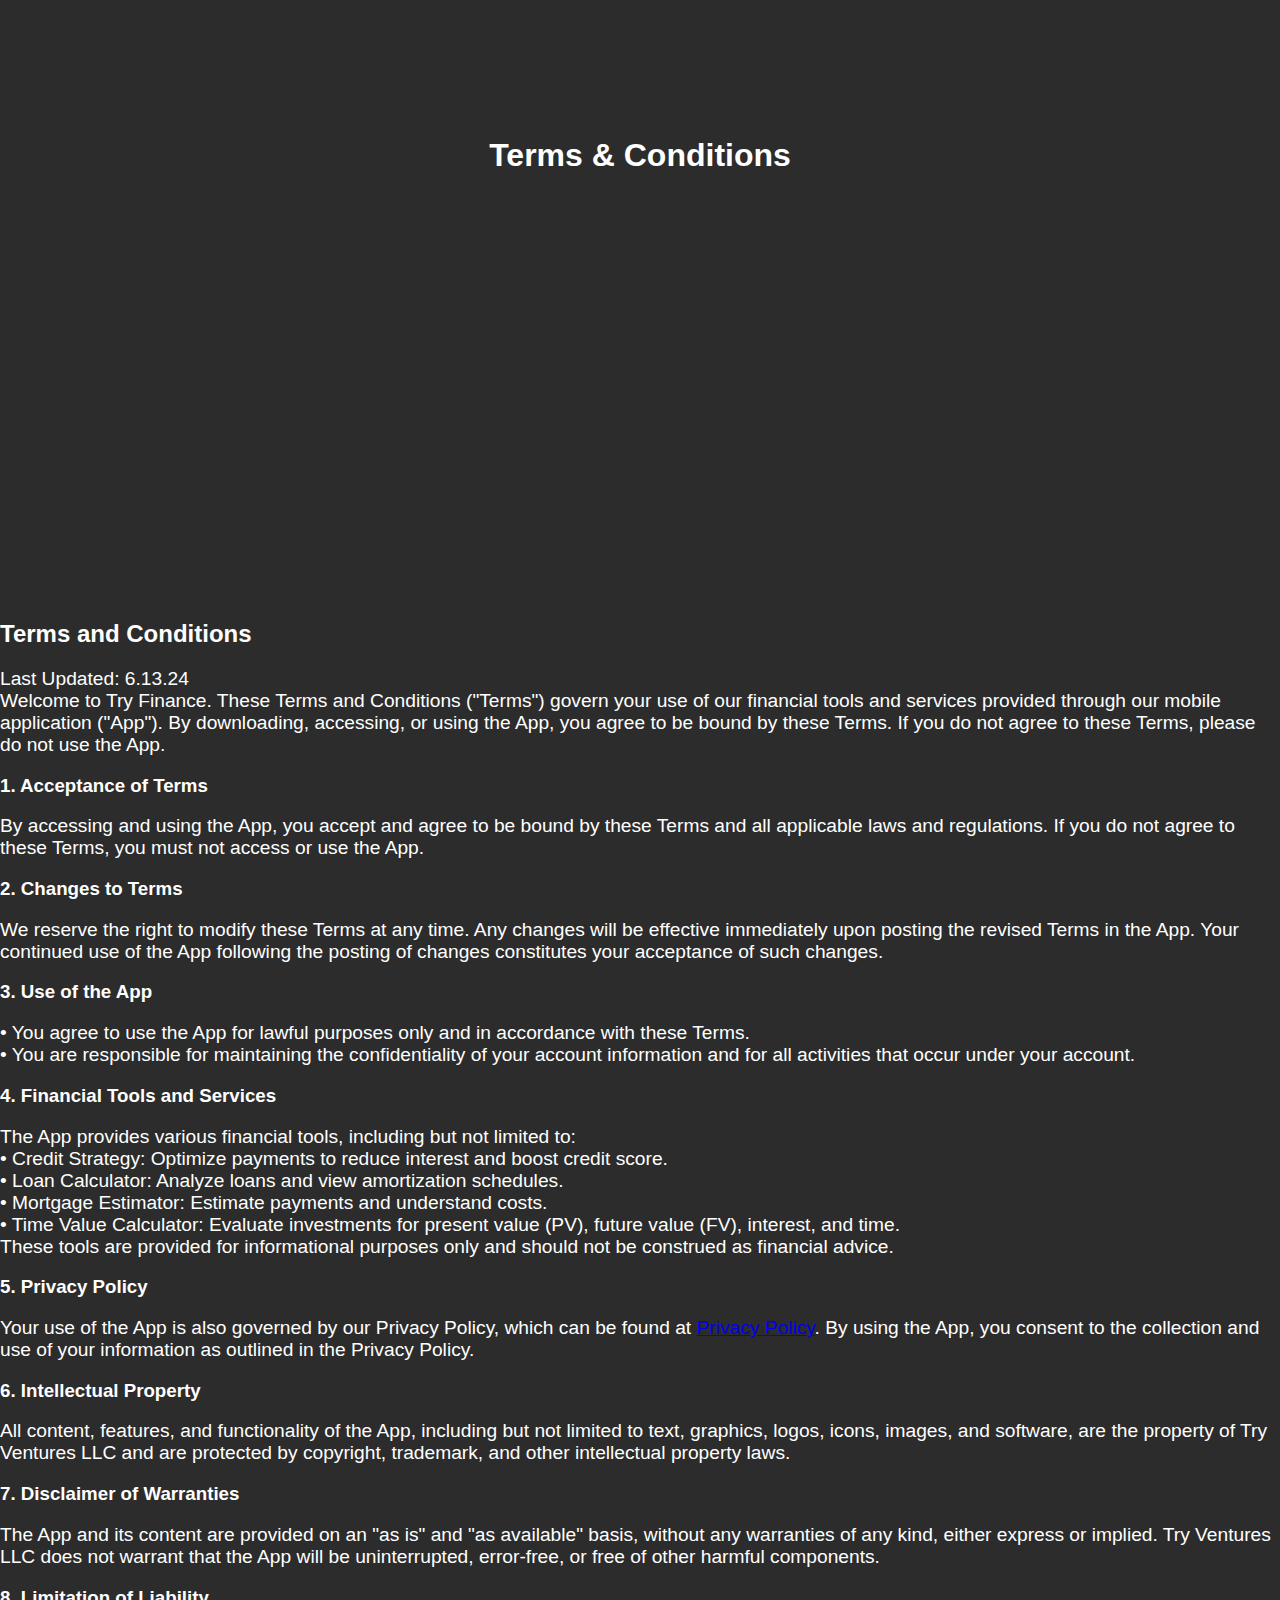
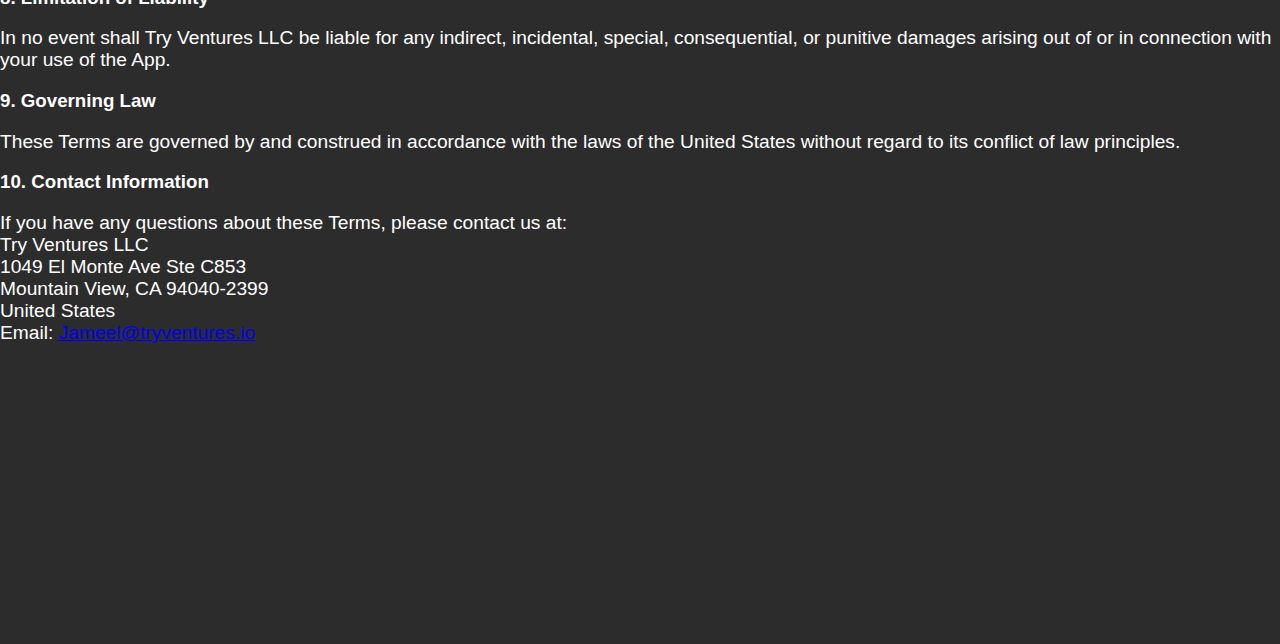
==== terms.html @ 2c40a9de "removing p1" ====
<!DOCTYPE html>
<html lang="en">
<head>
    <meta charset="UTF-8">
    <meta name="viewport" content="width=device-width, initial-scale=1.0">
    <title>Terms and Conditions - Try Finance</title>
    <link rel="stylesheet" href="index.css">
</head>
<body>
    <div class="container">
        <nav>
            <h1>Terms & Conditions</h1>
            <p></p>
        </nav>
    </div>
    <div class="terms-content">
        <h2>Terms and Conditions</h2>
        <p>Last Updated: 6.13.24</p>
        <p>Welcome to Try Finance. These Terms and Conditions ("Terms") govern your use of our financial tools and services provided through our mobile application ("App"). By downloading, accessing, or using the App, you agree to be bound by these Terms. If you do not agree to these Terms, please do not use the App.</p>
        
        <h3>1. Acceptance of Terms</h3>
        <p>By accessing and using the App, you accept and agree to be bound by these Terms and all applicable laws and regulations. If you do not agree to these Terms, you must not access or use the App.</p>
        
        <h3>2. Changes to Terms</h3>
        <p>We reserve the right to modify these Terms at any time. Any changes will be effective immediately upon posting the revised Terms in the App. Your continued use of the App following the posting of changes constitutes your acceptance of such changes.</p>
        
        <h3>3. Use of the App</h3>
        <p>
            • You agree to use the App for lawful purposes only and in accordance with these Terms.<br>
            • You are responsible for maintaining the confidentiality of your account information and for all activities that occur under your account.
        </p>
        
        <h3>4. Financial Tools and Services</h3>
        <p>
            The App provides various financial tools, including but not limited to:<br>
            • Credit Strategy: Optimize payments to reduce interest and boost credit score.<br>
            • Loan Calculator: Analyze loans and view amortization schedules.<br>
            • Mortgage Estimator: Estimate payments and understand costs.<br>
            • Time Value Calculator: Evaluate investments for present value (PV), future value (FV), interest, and time.
        </p>
        <p>These tools are provided for informational purposes only and should not be construed as financial advice.</p>
        
        <h3>5. Privacy Policy</h3>
        <p>Your use of the App is also governed by our Privacy Policy, which can be found at <a href="privacy.html">Privacy Policy</a>. By using the App, you consent to the collection and use of your information as outlined in the Privacy Policy.</p>
        
        <h3>6. Intellectual Property</h3>
        <p>All content, features, and functionality of the App, including but not limited to text, graphics, logos, icons, images, and software, are the property of Try Ventures LLC and are protected by copyright, trademark, and other intellectual property laws.</p>
        
        <h3>7. Disclaimer of Warranties</h3>
        <p>The App and its content are provided on an "as is" and "as available" basis, without any warranties of any kind, either express or implied. Try Ventures LLC does not warrant that the App will be uninterrupted, error-free, or free of other harmful components.</p>
        
        <h3>8. Limitation of Liability</h3>
        <p>In no event shall Try Ventures LLC be liable for any indirect, incidental, special, consequential, or punitive damages arising out of or in connection with your use of the App.</p>
        
        <h3>9. Governing Law</h3>
        <p>These Terms are governed by and construed in accordance with the laws of the United States without regard to its conflict of law principles.</p>
        
        <h3>10. Contact Information</h3>
        <p>If you have any questions about these Terms, please contact us at:</p>
        <p>
            Try Ventures LLC<br>
            1049 El Monte Ave Ste C853<br>
            Mountain View, CA 94040-2399<br>
            United States<br>
            Email: <a href="mailto:Jameel@tryventures.io">Jameel@tryventures.io</a>
        </p>
    </div>
</body>
</html>
---- index.css ----
body, html {
  height: 100%;
  margin: 0;
  font-family: 'Tahoma', sans-serif;
  background-color: #2c2c2c; /* Dark grey background */
  color: #fff; /* White text color */
}

.container {
  display: flex;
  flex-direction: column;
  justify-content: center;
  align-items: center;
  height: 100%;
  width: 100%; /* Ensure container takes full width */
  padding: 20px;
  box-sizing: border-box;
  margin-top: -300px;
  text-align: center; /* Center text in the container */
}

nav {
  padding: 20px;
}

h1 {
  font-size: 2em;
  color: #ffffff; /* White color for the heading */
  margin-bottom: 10px; /* Add some space below the heading */
}

p {
  font-size: 1.2em;
  color: #fff; /* White text color */
  margin: 0;
}

.coming-soon {
  position: absolute;
  bottom: 50px;
  left: 20px;
  text-align: left;
}

.coming-soon h2 {
  font-size: 1.5em;
  margin-bottom: 5px;
  color: #1cb41c; /* Cerulean blue color for the heading */
}

.unclickable-link {
  font-size: 1.2em;
  color: #fff; /* White text color */
  text-decoration: underline;
}

.privacy-policy {
  position: absolute;
  bottom: 20px;
  right: 20px;
  text-align: right;
}

.privacy-policy p {
  font-size: 1em;
  color: #7d7d7d; /* Greyed out text color */
  margin: 0;
}

/* Adjustments for smaller screens */
@media only screen and (max-width: 600px) {
  .container {
    padding: 10px; /* Add padding for smaller screens */
    margin-top: 0; /* Adjust margin for smaller screens */
    text-align: left; /* Left-align text for mobile */
  }

  nav {
    width: 100%; /* Make nav take the full width */
    margin-top: 10px; /* Reduce margin for smaller screens */
    padding: 15px; /* Adjust padding for smaller screens */
  }

  h1 {
    font-size: 1.8em; /* Adjust heading size for smaller screens */
  }

  p {
    font-size: 1em; /* Adjust paragraph size for smaller screens */
  }

  .coming-soon {
    left: 10px; /* Adjust position for smaller screens */
    bottom: 10px;
  }

  .coming-soon h2 {
    font-size: 1.3em; /* Adjust heading size for smaller screens */
  }

  .unclickable-link {
    font-size: 1em; /* Adjust paragraph size for smaller screens */
  }

  .privacy-policy {
    right: 10px; /* Adjust position for smaller screens */
    bottom: 10px;
  }

  .privacy-policy p {
    font-size: 0.8em; /* Adjust paragraph size for smaller screens */
  }
}
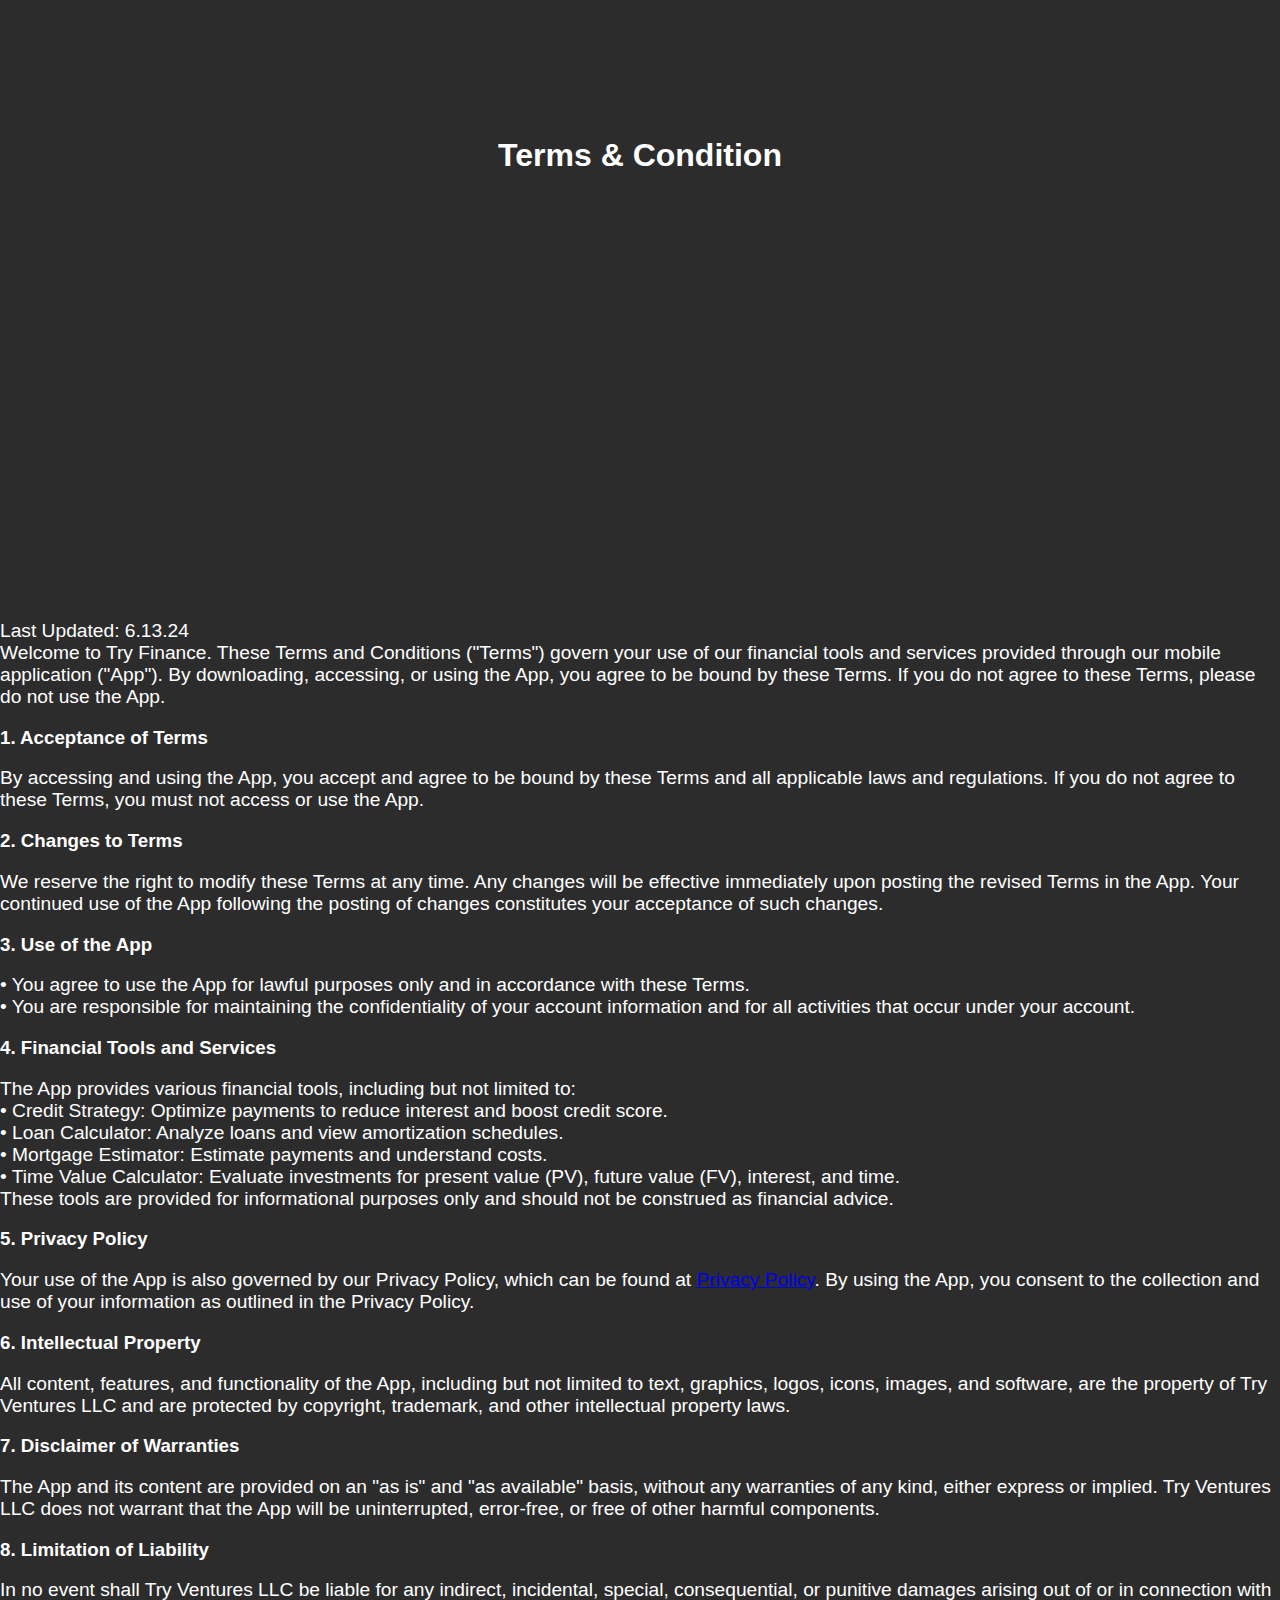
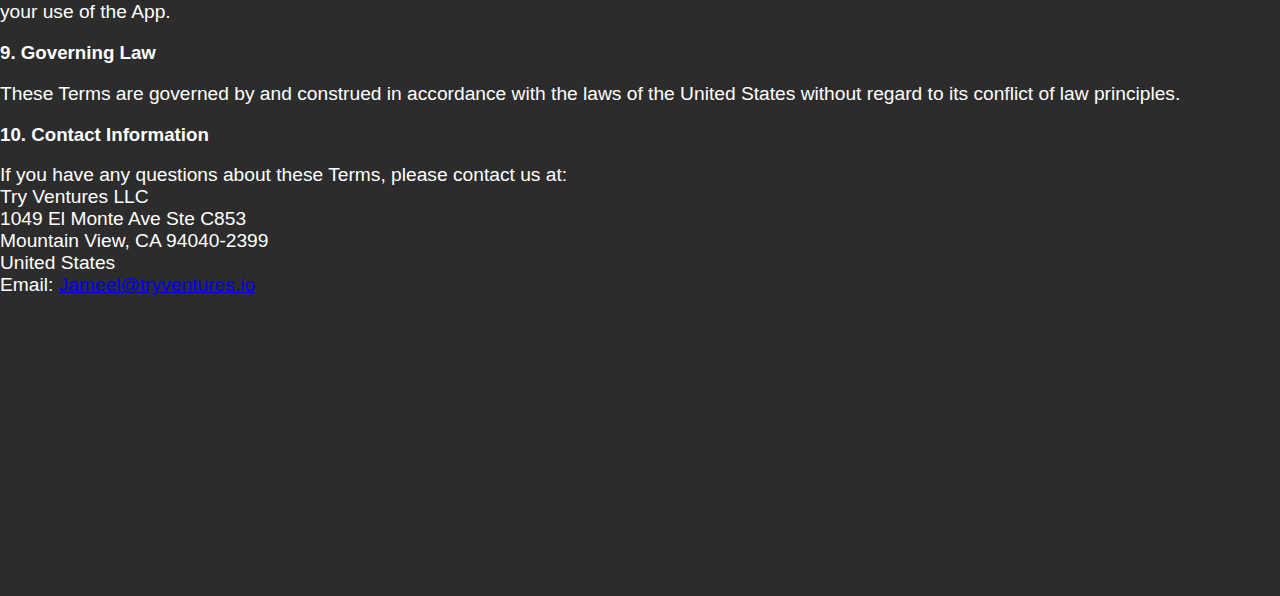
==== commit c5409ef6: "idk" ====
--- a/terms.html
+++ b/terms.html
@@ -9,12 +9,12 @@
 <body>
     <div class="container">
         <nav>
-            <h1>Terms & Conditions</h1>
-            <p></p>
+            <h1>Terms & Condition</h1>
+
         </nav>
     </div>
     <div class="terms-content">
-        <h2>Terms and Conditions</h2>
+        <h2></h2>
         <p>Last Updated: 6.13.24</p>
         <p>Welcome to Try Finance. These Terms and Conditions ("Terms") govern your use of our financial tools and services provided through our mobile application ("App"). By downloading, accessing, or using the App, you agree to be bound by these Terms. If you do not agree to these Terms, please do not use the App.</p>
         
--- a/index.css
+++ b/index.css
@@ -1,113 +1,185 @@
-body, html {
-  height: 100%;
-  margin: 0;
-  font-family: 'Tahoma', sans-serif;
-  background-color: #2c2c2c; /* Dark grey background */
-  color: #fff; /* White text color */
+body, html { 
+  height: 100%; 
+  margin: 0; 
+  font-family: 'Tahoma', sans-serif; 
+  background-color: #2c2c2c; /* Dark grey background */ 
+  color: #fff; /* White text color */ 
 }
 
-.container {
-  display: flex;
-  flex-direction: column;
-  justify-content: center;
-  align-items: center;
-  height: 100%;
-  width: 100%; /* Ensure container takes full width */
-  padding: 20px;
-  box-sizing: border-box;
-  margin-top: -300px;
-  text-align: center; /* Center text in the container */
+/* Container styles */
+.container { 
+  display: flex; 
+  flex-direction: column; 
+  justify-content: center; 
+  align-items: center; 
+  height: 100%; 
+  width: 100%; /* Ensure container takes full width */ 
+  padding: 20px; 
+  box-sizing: border-box; 
+  margin-top: -300px; 
+  text-align: center; /* Center text in the container */ 
+  
 }
 
-nav {
-  padding: 20px;
+/* Navigation styles */
+nav { 
+  padding: 20px; 
 }
 
-h1 {
-  font-size: 2em;
-  color: #ffffff; /* White color for the heading */
-  margin-bottom: 10px; /* Add some space below the heading */
+/* Heading styles */
+h1 { 
+  font-size: 2em; 
+  color: #ffffff; /* White color for the heading */ 
+  margin-bottom: 10px; /* Add some space below the heading */ 
 }
 
-p {
-  font-size: 1.2em;
-  color: #fff; /* White text color */
-  margin: 0;
+/* Paragraph styles */
+p { 
+  font-size: 1.2em; 
+  color: #fff; /* White text color */ 
+  margin: 0; 
 }
 
-.coming-soon {
-  position: absolute;
-  bottom: 50px;
-  left: 20px;
-  text-align: left;
+/* Coming soon section styles */
+.coming-soon { 
+  position: absolute; 
+  bottom: 50px; 
+  left: 20px; 
+  text-align: left; 
 }
 
-.coming-soon h2 {
-  font-size: 1.5em;
-  margin-bottom: 5px;
-  color: #1cb41c; /* Cerulean blue color for the heading */
+.coming-soon h2 { 
+  font-size: 1.5em; 
+  margin-bottom: 5px; 
+  color: #1cb41c; /* Cerulean blue color for the heading */ 
 }
 
-.unclickable-link {
-  font-size: 1.2em;
-  color: #fff; /* White text color */
-  text-decoration: underline;
+.unclickable-link { 
+  font-size: 1.2em; 
+  color: #fff; /* White text color */ 
+  text-decoration: underline; 
 }
 
-.privacy-policy {
-  position: absolute;
-  bottom: 20px;
-  right: 20px;
-  text-align: right;
+/* Contact link styles */
+.contact-link { 
+  position: absolute; 
+  bottom: 70px; 
+  right: 20px; 
+  text-align: right; 
 }
 
-.privacy-policy p {
-  font-size: 1em;
-  color: #7d7d7d; /* Greyed out text color */
-  margin: 0;
+.contact-link a { 
+  font-size: 1em; 
+  color: #fff; 
+  text-decoration: none; 
 }
 
-/* Adjustments for smaller screens */
-@media only screen and (max-width: 600px) {
-  .container {
-    padding: 10px; /* Add padding for smaller screens */
-    margin-top: 0; /* Adjust margin for smaller screens */
-    text-align: left; /* Left-align text for mobile */
+.contact-link a { 
+  text-decoration: underline; 
+}
+
+/* Privacy policy link styles */
+.privacy-policy { 
+  position: absolute; 
+  bottom: 45px; 
+  right: 20px; 
+  text-align: right; 
+}
+
+.privacy-policy a { 
+  font-size: 1em; 
+  color: #fff; 
+  text-decoration: none; 
+}
+
+.privacy-policy a { 
+  text-decoration: underline; 
+}
+
+/* Terms and Conditions link styles */
+.terms-conditions { 
+  position: absolute; 
+  bottom: 20px; 
+  right: 20px; 
+  text-align: right; 
+}
+
+.terms-conditions a { 
+  font-size: 1em; 
+  color: #fff; 
+  text-decoration: none; 
+}
+
+.terms-conditions a { 
+  text-decoration: underline; 
+}
+
+/* Back to home link styles */
+.back-link { 
+  position: absolute; 
+  bottom: 20px; 
+  left: 20px; 
+  text-align: left; 
+}
+
+.back-link a { 
+  font-size: 1em; 
+  color: #fff; 
+  text-decoration: none; 
+}
+
+.back-link a { 
+  text-decoration: underline; 
+}
+
+/* Responsive adjustments */
+@media only screen and (max-width: 600px) { 
+  .container { 
+      padding: 10px; /* Add padding for smaller screens */ 
+      margin-top: 0; /* Adjust margin for smaller screens */ 
+      text-align: left; /* Left-align text for mobile */ 
   }
 
-  nav {
-    width: 100%; /* Make nav take the full width */
-    margin-top: 10px; /* Reduce margin for smaller screens */
-    padding: 15px; /* Adjust padding for smaller screens */
+  nav { 
+      width: 100%; /* Make nav take the full width */ 
+      margin-top: 10px; /* Reduce margin for smaller screens */ 
+      padding: 10px; /* Adjust padding for smaller screens */ 
   }
 
-  h1 {
-    font-size: 1.8em; /* Adjust heading size for smaller screens */
+  h1 { 
+      font-size: 1.8em; /* Adjust heading size for smaller screens */ 
   }
 
-  p {
-    font-size: 1em; /* Adjust paragraph size for smaller screens */
+  p { 
+      font-size: 1em; /* Adjust paragraph size for smaller screens */ 
   }
 
-  .coming-soon {
-    left: 10px; /* Adjust position for smaller screens */
-    bottom: 10px;
+  .coming-soon { 
+      left: 10px; /* Adjust position for smaller screens */ 
+      bottom: 10px; 
   }
 
-  .coming-soon h2 {
-    font-size: 1.3em; /* Adjust heading size for smaller screens */
+  .coming-soon h2 { 
+      font-size: 1.3em; /* Adjust heading size for smaller screens */ 
   }
 
-  .unclickable-link {
-    font-size: 1em; /* Adjust paragraph size for smaller screens */
+  .unclickable-link { 
+      font-size: 1em; /* Adjust paragraph size for smaller screens */ 
   }
 
-  .privacy-policy {
-    right: 10px; /* Adjust position for smaller screens */
-    bottom: 10px;
+  .contact-link, .privacy-policy, .terms-conditions { 
+      right: 10px; /* Adjust position for smaller screens */ 
   }
 
-  .privacy-policy p {
-    font-size: 0.8em; /* Adjust paragraph size for smaller screens */
+  .contact-link a, .privacy-policy a, .terms-conditions a { 
+      font-size: 0.9em; /* Adjust font size for smaller screens */ 
   }
-}
+
+  .back-link { 
+      left: 10px; /* Adjust position for smaller screens */ 
+  }
+
+  .back-link a { 
+      font-size: 0.8em; /* Adjust font size for smaller screens */ 
+  }
+}